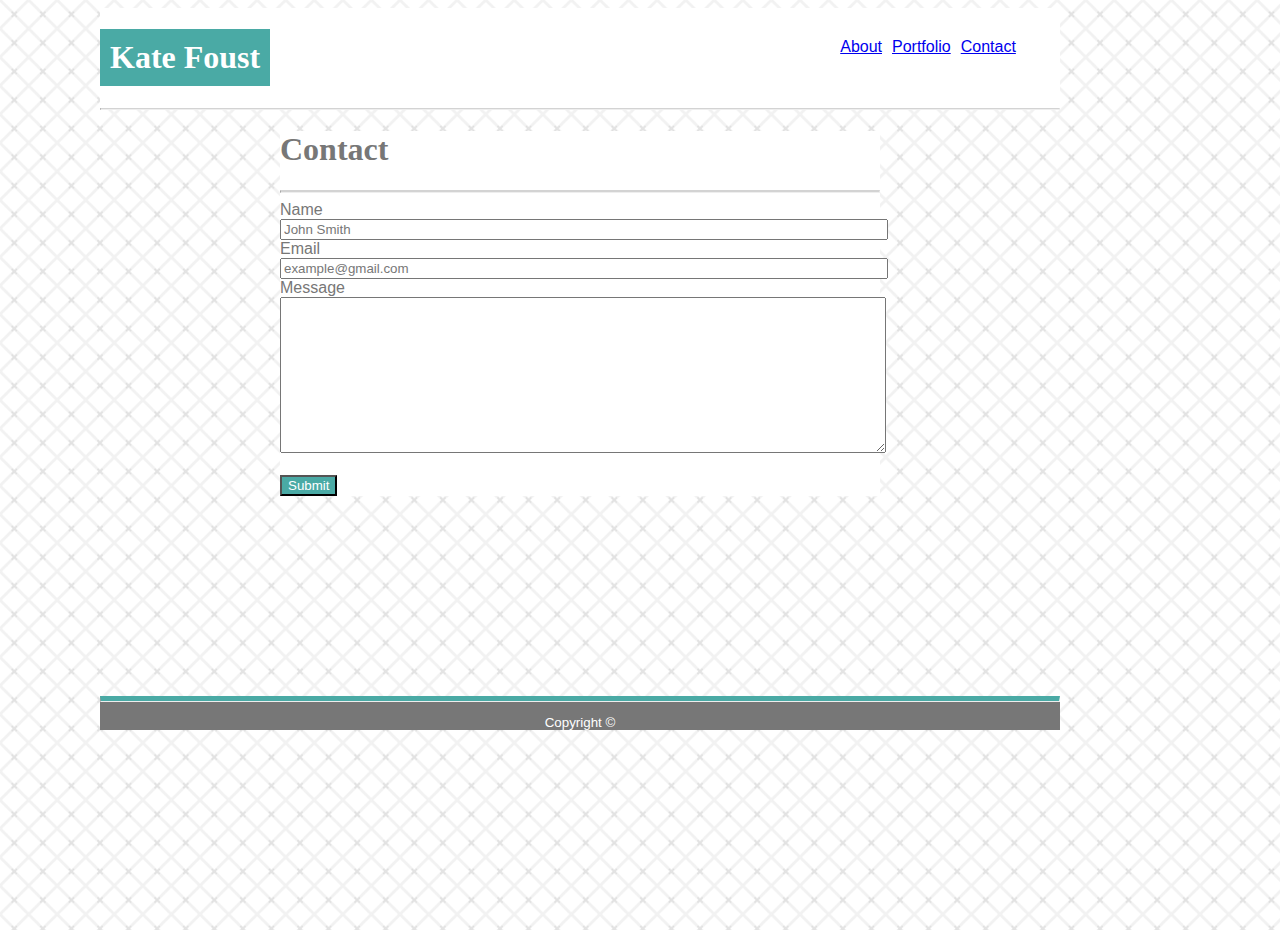
==== contact.html @ 76786b47 "Add files via upload" ====
<!DOCTYPE html>
<html lang="en">
    <head >
        <section class="header">
            <meta charset="UTF-8">
            <meta name="viewport" content="width=device-width, initial-scale=1.0">
            <meta http-equiv="X-UA-Compatible" content="ie=edge">
            <title>Contact Info</title>
            <link rel="stylesheet" type="text/css" href="./assets/css/style.css">
            <h1 class="name">Kate Foust</h1>
            <section class="about"><a href=index.html>About</a></section>
        <section class="portfolio"><a href=portfolio.html>Portfolio</a></section>
        <section class="contact"><a href=contact.html>Contact</a></section>
            <hr class="line-head">
        </section>
    </head>
    <body>
        <section class="center-box" >
            <h1>Contact</h1>
            <hr class="line-top">
            <form>
                Name<br>
                <input class="form" type="text" name="full name" value="John Smith"><br>
                Email<br>
                <input class="form" type="text" name="Email" value="example@gmail.com"><br>
                Message<br>
                <textarea class="form" name="Message" rows="10" cols="30"></textarea><br>
                <br>
                <button class="submit" type="submit">Submit</button>
            </form>
        </section>
    </body>
    <footer>
        <hr class=line-bottom>
        <p>Copyright &copy</p>
    </footer>
</html>
---- assets/css/style.css ----
h1 {
    font-family: 'Georgia', Times New Roman, Times, serif;

}

p {
    font-family:'Arial', 'Helvetica Neue', Helvetica, sans-serif;
}
section {
    font-family:'Arial', 'Helvetica Neue', Helvetica, sans-serif;
}

form{
    font-family:'Arial', 'Helvetica Neue', Helvetica, sans-serif;
}
.header{
        color:#777777;
        background-color:#ffffff;
}
body{
    color:#777777;
    background-image: url(../images/checkerboard-cross.png);
    margin-left:100px;
    margin-right:100px;
    width:960px;
    margin-bottom:200px;
}

footer{
    background-color:#777777;
    color:white;
    text-align: center;
    font-size:smaller;
}

.name{
    background-color:#4aaaa5;
    color: white; 
    float:left;
    padding-bottom:10px;
    padding-top:10px;
    padding-left:10px;
    padding-right:10px;

}

.about{
    float:left;
    padding-left:570px;
    padding-right:10px;
    padding-top: 30px;
}

.portfolio{
    float:left;
    padding-right:10px;
    padding-top:30px;
}
.contact{
    float:left;
    padding-top:30px;
}

.line-head{
    clear:both;
    border-top:1px solid lightgray;
}

.about-me{
    color:#4aaaa5;
}

.line-top{
    border-top: 2px solid lightgray;
}
#profile-pic{
    float:left;
    margin-right:20px;
}

.line-bottom{
    clear:both;
    border-top: 5px solid #4aaaa5;
}

.form {
    width:100%;
    color:#777777;
}

.submit{
    background-color: #4aaaa5;
    color:white;
}

.banner{
    background-color: #4aaaa5;
    color:white;
}

.center-box{
    margin-left: auto; 
    margin-right: auto; 
    width: 600px; 
    margin-bottom: 200px; 
    border-style: hidden; 
    background: white;
}

#hangman-image {
    float:left;
    padding-right:20px;
}

#portfolio-image {
    float:left;
}

#hangman {
    clear:left;
    float:left;
    width:160px;
    margin-right:20px;
}

#rpg {
    float:left;
    width:160px;
}

#trivia-image{
    clear:both;
    float:left;
    padding-right:20px;
}

#rutgers-image{
    float:left;
}

#trivia{
    clear:left;
    float:left;
    width:160px;
    margin-right:20px;
}

#rutgers{
    float:left;
    width:160px;
    margin-right:20px;
}

#rps-image{
    clear:left;
    float:left;
}

#rps{
    clear:left;
    float:left;
    width:160px;
}
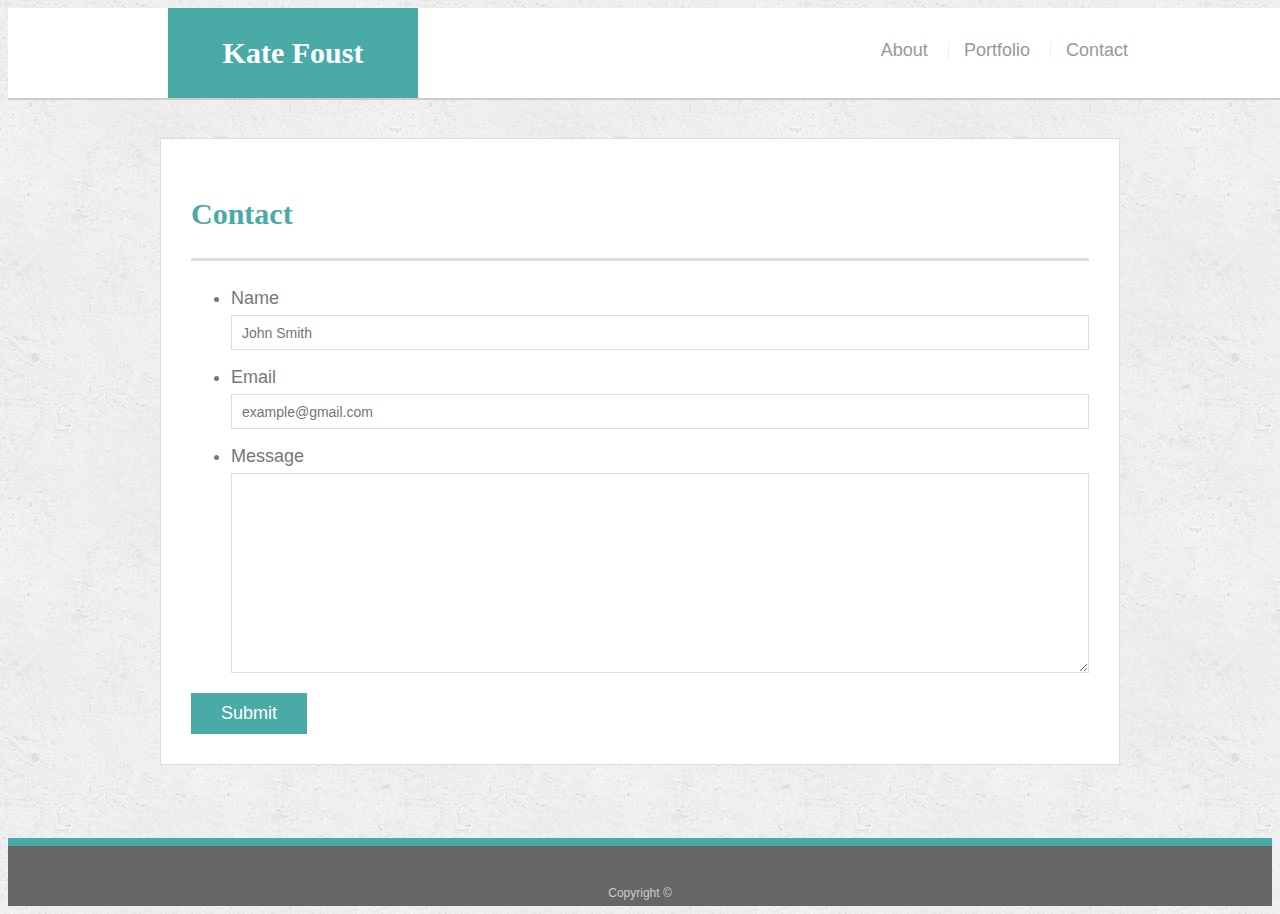
==== commit 61fe06ff: "added media query mobile" ====
--- a/contact.html
+++ b/contact.html
@@ -1,37 +1,56 @@
-<!DOCTYPE html>
-<html lang="en">
-    <head >
-        <section class="header">
-            <meta charset="UTF-8">
-            <meta name="viewport" content="width=device-width, initial-scale=1.0">
-            <meta http-equiv="X-UA-Compatible" content="ie=edge">
-            <title>Contact Info</title>
-            <link rel="stylesheet" type="text/css" href="./assets/css/style.css">
-            <h1 class="name">Kate Foust</h1>
-            <section class="about"><a href=index.html>About</a></section>
-        <section class="portfolio"><a href=portfolio.html>Portfolio</a></section>
-        <section class="contact"><a href=contact.html>Contact</a></section>
-            <hr class="line-head">
-        </section>
-    </head>
-    <body>
-        <section class="center-box" >
-            <h1>Contact</h1>
-            <hr class="line-top">
-            <form>
-                Name<br>
-                <input class="form" type="text" name="full name" value="John Smith"><br>
-                Email<br>
-                <input class="form" type="text" name="Email" value="example@gmail.com"><br>
-                Message<br>
-                <textarea class="form" name="Message" rows="10" cols="30"></textarea><br>
-                <br>
-                <button class="submit" type="submit">Submit</button>
-            </form>
-        </section>
-    </body>
-    <footer>
-        <hr class=line-bottom>
-        <p>Copyright &copy</p>
-    </footer>
-</html>+<!doctype html>
+<html lang="en-us">
+
+<head>
+  <meta name="viewport" content="width=device-width, initial-scale=1.0" charset="UTF-8">
+  <title>Contact | Kate Foust</title>
+  <link rel="stylesheet" type="text/css" href="assets/css/style.css">
+</head>
+
+<body>
+
+  <header id="masthead">
+    <div class="container">
+      <a href="index.html" id="logo">Kate Foust</a>
+      <nav>
+        <a href="index.html">About</a>
+        <a href="portfolio.html">Portfolio</a>
+        <a href="contact.html">Contact</a>
+      </nav>
+    </div>
+  </header>
+
+  <div id="main-container" class="container">
+    <section class="main-section">
+      <h1>Contact</h1>
+
+      <form id="contact-form">
+        <ul>
+          <li>
+            <label for="name">Name</label>
+            <input type="text" id="name" name="name" placeholder="John Smith" required="required">
+          </li>
+          <li>
+            <label for="email">Email</label>
+            <input type="email" id="email" name="email" placeholder="example@gmail.com" required="required">
+          </li>
+          <li>
+            <label for="message">Message</label>
+            <textarea id="message" name="message" required="required"></textarea>
+          </li>
+        </ul>
+        <input type="submit">
+      </form>
+
+    </section>
+
+  </div>
+
+  <footer>
+    <div class="container">
+      Copyright &copy; 
+    </div>
+  </footer>
+</body>
+
+</html>
--- a/assets/css/style.css
+++ b/assets/css/style.css
@@ -1,163 +1,238 @@
+body {
+  font-family: Arial, "Helvetica Neue", Helvetica, sans-serif;
+  font-size: 18px;
+  line-height: 34px;
+  color: #777777;
+  background: url("../images/concrete_seamless.png");
+}
+
+* {
+  box-sizing: border-box;
+}
+
+/* general */
+
+.container {
+  width: 100%;
+  max-width: 960px;
+  margin: 0 auto;
+  clear: both;
+}
+
+h1,
+h2,
+h3,
+p {
+  margin-bottom: 20px;
+}
+
+p:last-child {
+  margin-bottom: 0;
+}
+
+h1,
+h2,
+h3 {
+  font-family: Georgia, Times, "Times New Roman", serif;
+  font-weight: 700;
+  color: #4aaaa5;
+}
+
 h1 {
-    font-family: 'Georgia', Times New Roman, Times, serif;
-
-}
-
-p {
-    font-family:'Arial', 'Helvetica Neue', Helvetica, sans-serif;
-}
-section {
-    font-family:'Arial', 'Helvetica Neue', Helvetica, sans-serif;
-}
-
-form{
-    font-family:'Arial', 'Helvetica Neue', Helvetica, sans-serif;
-}
-.header{
-        color:#777777;
-        background-color:#ffffff;
-}
-body{
-    color:#777777;
-    background-image: url(../images/checkerboard-cross.png);
-    margin-left:100px;
-    margin-right:100px;
-    width:960px;
-    margin-bottom:200px;
-}
-
-footer{
-    background-color:#777777;
-    color:white;
-    text-align: center;
-    font-size:smaller;
-}
-
-.name{
-    background-color:#4aaaa5;
-    color: white; 
-    float:left;
-    padding-bottom:10px;
-    padding-top:10px;
-    padding-left:10px;
-    padding-right:10px;
-
-}
-
-.about{
-    float:left;
-    padding-left:570px;
-    padding-right:10px;
-    padding-top: 30px;
-}
-
-.portfolio{
-    float:left;
-    padding-right:10px;
-    padding-top:30px;
-}
-.contact{
-    float:left;
-    padding-top:30px;
-}
-
-.line-head{
-    clear:both;
-    border-top:1px solid lightgray;
-}
-
-.about-me{
-    color:#4aaaa5;
-}
-
-.line-top{
-    border-top: 2px solid lightgray;
-}
-#profile-pic{
-    float:left;
-    margin-right:20px;
-}
-
-.line-bottom{
-    clear:both;
-    border-top: 5px solid #4aaaa5;
-}
-
-.form {
-    width:100%;
-    color:#777777;
-}
-
-.submit{
-    background-color: #4aaaa5;
-    color:white;
-}
-
-.banner{
-    background-color: #4aaaa5;
-    color:white;
-}
-
-.center-box{
-    margin-left: auto; 
-    margin-right: auto; 
-    width: 600px; 
-    margin-bottom: 200px; 
-    border-style: hidden; 
-    background: white;
-}
-
-#hangman-image {
-    float:left;
-    padding-right:20px;
-}
-
-#portfolio-image {
-    float:left;
-}
-
-#hangman {
-    clear:left;
-    float:left;
-    width:160px;
-    margin-right:20px;
-}
-
-#rpg {
-    float:left;
-    width:160px;
-}
-
-#trivia-image{
-    clear:both;
-    float:left;
-    padding-right:20px;
-}
-
-#rutgers-image{
-    float:left;
-}
-
-#trivia{
-    clear:left;
-    float:left;
-    width:160px;
-    margin-right:20px;
-}
-
-#rutgers{
-    float:left;
-    width:160px;
-    margin-right:20px;
-}
-
-#rps-image{
-    clear:left;
-    float:left;
-}
-
-#rps{
-    clear:left;
-    float:left;
-    width:160px;
-}
+  padding-bottom: 20px;
+  font-size: 30px;
+  line-height: 49px;
+  border-bottom: 3px solid #dddddd;
+}
+
+h2,
+h3 {
+  font-size: 22px;
+}
+
+/* header */
+
+#masthead {
+  position: fixed;
+  z-index: 99;
+  width: 100%;
+  margin: 0 0 30px;
+  overflow: auto;
+  color: #ffffff;
+  background: #ffffff;
+  border-bottom: 2px solid #cccccc;
+}
+
+#logo {
+  float: left;
+  width: 250px;
+  height: 90px;
+  font-family: Georgia, Times, "Times New Roman", serif;
+  font-size: 30px;
+  font-weight: 700;
+  line-height: 90px;
+  color: #ffffff;
+  text-align: center;
+  text-decoration: none;
+  background: #4aaaa5;
+}
+
+nav {
+  float: right;
+  margin-top: 25px;
+}
+
+nav a {
+  display: inline-block;
+  padding-left: 15px;
+  margin-left: 15px;
+  line-height: 18px;
+  color: #999;
+  text-decoration: none;
+  border-left: 1px solid #efefef;
+}
+
+nav a:first-child {
+  border-left: 0 none;
+}
+
+/* footer */
+
+footer {
+  padding: 30px 0;
+  clear: both;
+  font-size: 12px;
+  color: #ffffff;
+  color: #cccccc;
+  text-align: center;
+  background: #666666;
+  border-top: 8px solid #4aaaa5;
+  height: 50px;
+}
+
+h3, h2 {
+  padding-bottom: 20px;
+  margin-bottom: 15px;
+  line-height: 22px;
+  border-bottom: 2px solid #eeeeee;
+}
+
+/* main */
+
+#main-container {
+  padding-top: 130px;
+  min-height: calc(100vh - 70px);
+}
+
+.main-section {
+  float: left;
+  width: 100%;
+  max-width: 960px;
+  padding: 30px;
+  margin: 0 0 40px;
+  background: #ffffff;
+  border: 1px solid #dddddd;
+}
+
+/* portfolio page */
+
+.work {
+  position: relative;
+  float: left;
+  width: 274px;
+  margin: 20px 0 25px;
+  overflow: auto;
+}
+
+.work:nth-child(even) {
+  margin-right: 40px;
+}
+
+.work img {
+  width: 100%;
+  border: 0 none;
+  opacity: 0.8;
+}
+
+.work h3 {
+  position: absolute;
+  bottom: 20px;
+  width: 100%;
+  padding: 15px;
+  margin-bottom: 0;
+  font-weight: 300;
+  line-height: 30px;
+  color: #ffffff;
+  text-align: center;
+  background: #4aaaa5;
+  border-bottom: 0;
+}
+
+.auth-image {
+  float: left;
+  width: 200px;
+  height: auto;
+  margin-top: 10px;
+  margin-right: 25px;
+}
+
+/* contact page */
+
+#contact-form ul {
+  margin-bottom: 20px;
+}
+
+#contact-form li {
+  margin-bottom: 10px;
+}
+
+label,
+input[type=text],
+input[type=email],
+textarea {
+  display: block;
+  width: 100%;
+}
+
+input[type=text],
+input[type=email],
+textarea {
+  height: 35px;
+  padding: 0 10px;
+  font-size: 14px;
+  border: 1px solid #dddddd;
+}
+
+textarea {
+  height: 200px;
+}
+
+input[type=submit] {
+  padding: 10px 30px;
+  font-size: 18px;
+  color: #ffffff;
+  cursor: pointer;
+  background: #4aaaa5;
+  border: 0 none;
+}
+
+@media only screen and (max-width:640px) {
+#logo {
+  width: 100%;
+}
+
+#masthead > div > nav {
+  float: none;
+}
+
+@media only screen and (min-width:768px) {
+/*for tablets */
+#masthead{
+  float: left;
+  position: static ! important;
+
+}
+
+
+@media only screen and (min-width:960px){
+/*for laptops and larger screens*/
